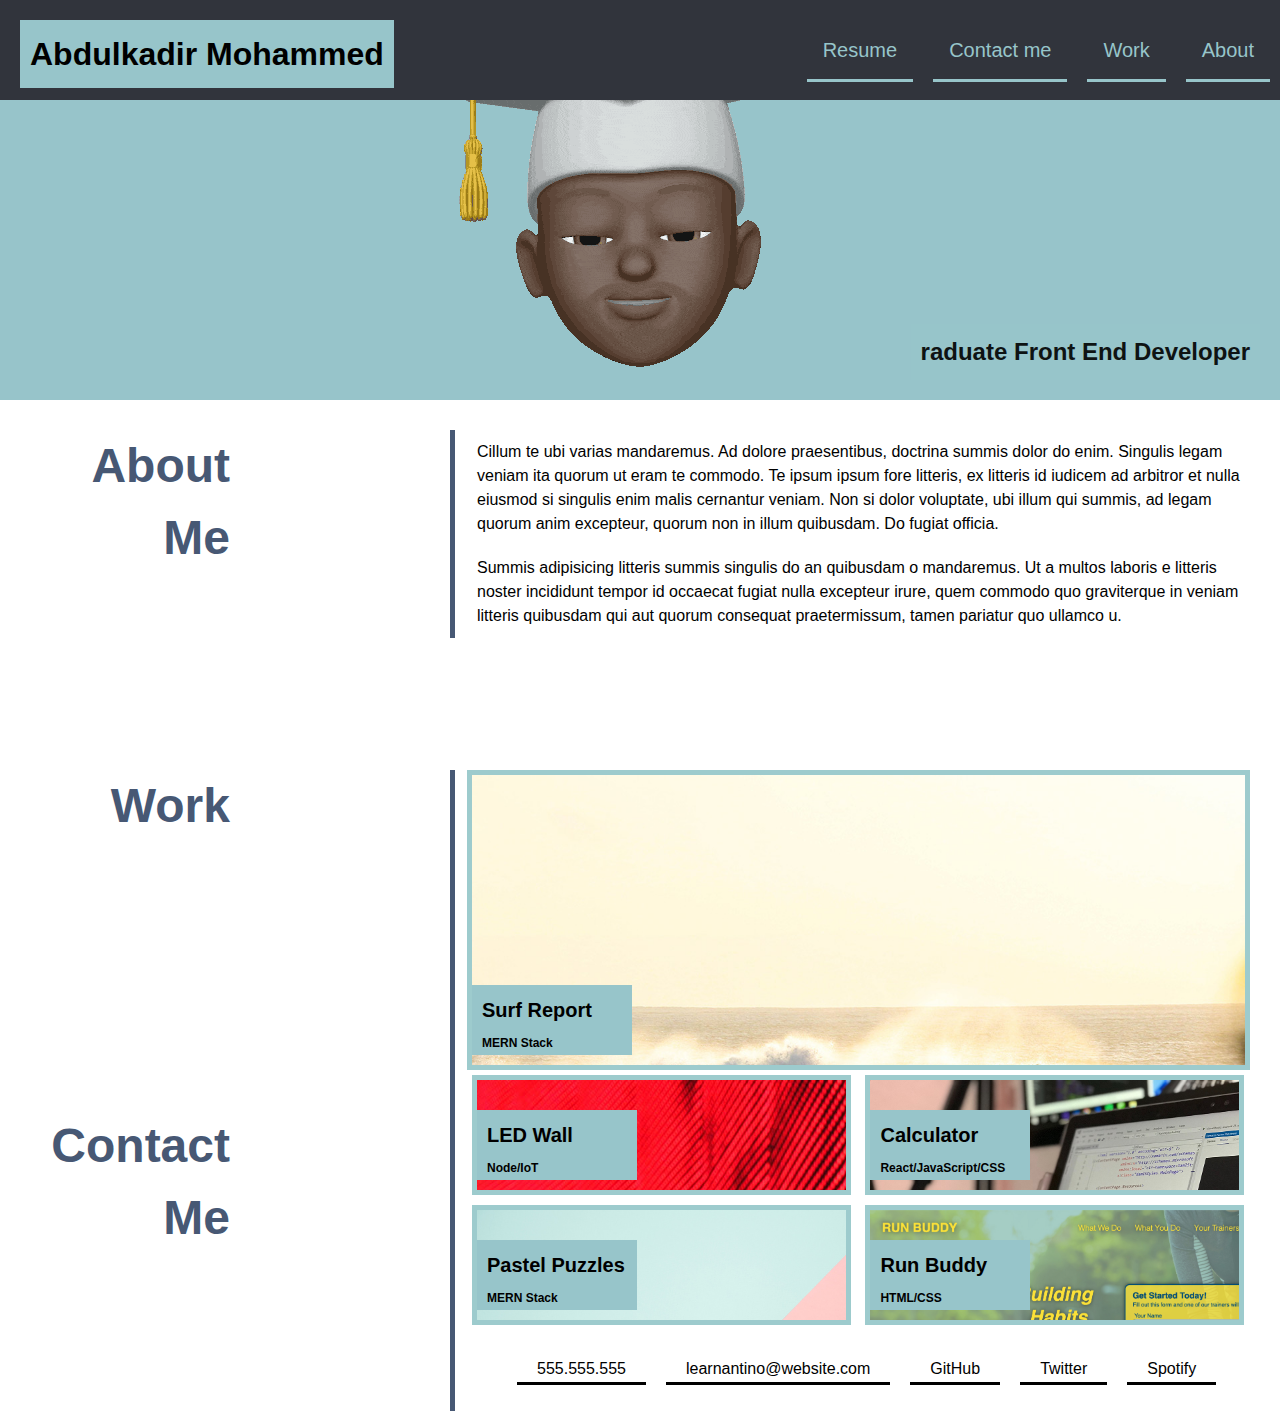
==== index.html @ 0491948e "Updated my resume link, based on feedback from my module one challenge." ====
<!DOCTYPE html>
<html lang="en-gb">

<head>
  <meta charset="UTF-8">
  <meta name="viewport" content="width=device-width, initial-scale=1.0">
  <meta http-equiv="X-UA-Compatible" content="ie=edge">
  <title>Abdulkadir Mohammed // Web Developer</title>
  <link rel="stylesheet" href="css/style.css" />
</head>

<body>
  <!-- main logo / nav -->
  <header class-"header">
 <nav id="navigation" class="nav">
            <h1 class="name">
                         Abdulkadir Mohammed
                    </h1>
        <ul class="menu-list">
            <li>
                <a href="#about-me">
                    About
                </a>
            </li>
            <li>
                <a href="#work">
                    Work
                </a>
            </li>
            <li>
               <a href="#contact">
                    Contact me
                </a>
            </li>
            <li>
                <!--Linked my CV to my google drive, This will help keep my CV upto date-->
                 <a href="https://tinyurl.com/2ynbnrmb" target="_blank">
                    Resume
                </a>
            </li>
        </ul>
    </nav>  </header>
  <!-- hero banner -->
  <section class="hero-banner">
    <div class="hero-img">
      <h2 class="banner-tittle">raduate Front End Developer</h2>
    </div>
  </section>

  <main class="page-wrapper">
    <!-- about me -->
    <section class="page-section" id="about-me">
      <div class="grid-container">
          <h2 class="tittle">About Me</h2>
          <div class="primary-section">
             <p> 
                 Cillum te ubi varias mandaremus. Ad dolore praesentibus, doctrina summis dolor 
                 do enim. Singulis legam veniam ita quorum ut eram te commodo. Te ipsum ipsum 
                 fore litteris, ex litteris id iudicem ad arbitror et nulla eiusmod si singulis 
                 enim malis cernantur veniam. Non si dolor voluptate, ubi illum qui summis, ad 
                 legam quorum anim excepteur, quorum non in illum quibusdam. Do fugiat officia.
              </p>
              <p>
                 Summis adipisicing litteris summis singulis do an quibusdam o 
                 mandaremus. Ut a multos laboris e litteris noster incididunt tempor id occaecat 
                 fugiat nulla excepteur irure, quem commodo quo graviterque in veniam litteris 
                 quibusdam qui aut quorum consequat praetermissum, tamen pariatur quo ullamco u.
          </p>
          </div>
        </div>
    </section>
<div class="divider"></div>
    <!-- portfolio container -->
    <section class="page-section" id="work">
    <div class="grid-container">
          <h2 class="tittle">Work</h2>
          <div class="primary-section">
                <a href="https://productresearcher.github.io/module-one-challenge/" >
              <div class="item2">
                  <h2 class="project-tittle">
                      Surf Report 
                      <br/>
                      <span class="project-caption">
                          MERN Stack
                      </span>
                  </h2>
              </div>
                       </a>
               <a href="https://productresearcher.github.io/module-two-challenge-portfolio/" >
              <div class="item">
                   <h2 class="project-tittle">
                      LED Wall 
                      <br/>
                      <span class="project-caption">
                          Node/IoT
                      </span>
                  </h2>
              </div>
              </a>
              <div class="item item-img">
                   <h2 class="project-tittle">
                      Calculator 
                      <br/>
                      <span class="project-caption">
                          React/JavaScript/CSS
                      </span>
                  </h2>
              </div>
              <br>
               <div class="item1">
                   <h2 class="project-tittle">
                      Pastel Puzzles 
                      <br/>
                      <span class="project-caption">
                          MERN Stack
                      </span>
                  </h2>
              </div>
               <div class="item1 item1-img">
                   <h2 class="project-tittle">
                      Run Buddy 
                      <br/>
                      <span class="project-caption">
                          HTML/CSS
                      </span>
                  </h2>
              </div>
          </div>
        </div>
    </section>
<div class="divider">
      </div>
    <!-- contact -->
    <section class="page-section" id="contact">
         <div class="grid-container">
          <h2 class="tittle">Contact Me</h2>
          <div class="primary-section">
     <nav class="footer">
        <ul class="flex-container">
            <li>
                <a href="">
                    555.555.555
                </a>
            </li>
            <li>
                <a href="">
                    learnantino@website.com
                </a>
            </li>
            <li>
               <a href="">
                    GitHub 
                </a>
            </li>
            <li>
                 <a href="">
                    Twitter
                </a>
            </li>
             <li>
                 <a href="">
                    Spotify
                </a>
            </li>
        </ul>
    </nav> 
          </div>
        </div>
    </section>
      
  </main>
</body>

</html>
---- css/style.css ----
/***************************************
****************************************
CSS Edited Sat 26 Nov
AUTHOR: abdulkadir Mohammed
---------------------------------------

lICENCE: MIT
COPYRIGHT: 
****************************************
***************************************/
* {
  box-sizing: border-box;
}
/*Body: No margins and paddings, and font family*/
body {
  margin: 0;
  padding: 0;
  font-family: 'Trebuchet MS', 'Lucida Sans Unicode', 'Lucida Grande', 'Lucida Sans', Arial, sans-serif;
  line-height: 1.5;
}
/*No margins for all headings*/
h1,
h2,
h3,
h4,
h5,
h6 {
  margin: 0;
}
/*No margins for all paragraph texts*/
p {
  margin: 0;
}
/*NAV: Make background Onyx, give it a 100% height and width */
.nav{background: #31343C; height: 100px; width: 100%;}
             /* Name: float the name tag to the left and give it a margin and padding*/
            .name{float:left; margin:20px; padding: 10px; background: #97C5CA;}
                /* ul.menu-list: hide he overflow, give it a background color onyx, and float it to the right*/
            ul.menu-list{ overflow: hidden; background-color: #31343C; float: right;}
             /* ul.menu-list li: No list style, no float, left 5px and top 10px */
             ul.menu-list li{list-style: none; float: right; margin: 5px 10px;}
             /* li a: No text decoration, background color Onyx, and color  Opal*/
             ul.menu-list li a{ text-decoration: none; background: #31343C; color: #97C5CA;}
             /* li a: make hover color white*/
              ul.menu-list li a:hover{color:#ffffff;}
             /* a class with bottom border to show the underline effect*/
             ul.menu-list a{text-decoration: none; font-size: 20px; font-famil:  'Trebuchet MS', 'Lucida Sans Unicode', 'Lucida Grande', 'Lucida Sans', Arial, sans-serif; padding: 14px 16px; display: block; border-bottom: 3px solid;}
            /*when shrunk below 600px, arange the menu vertical*/
            @media screen and (max-width: 600px;) {.name  ul.menu-list li, .name  ul.menu-list li {float:none}
}
/*make header 100%*/
.header {
    width: 100%;
  
}
/*Give hero banner a background-color of Opal, widthe of 100%, height of 300px.*/
.hero-banner {
    background-color: #97C5CA;
    width: 100%;
    height: 300px 
}
/*Hero-img: Add a background image, dont repeat it, center the image, give it a background color of opal and a transparency of 0.3*/
.hero-img {
    background-image: url(../images/bio-img.gif);
    background-repeat: no-repeat;
    background-position: center;
    background-color: rgba(151,197,202, 0.3);
    opacity: 0.9;
    width: 100%;
    height: 300px;
    /*place it in a position relative to its location*/
    position: relative;
}
/*banner-tittle: give it a margin of 20px, padding of 10px, and make the background color Opal */
.banner-tittle {
    margin:20px; 
    padding: 10px; 
    background-color: #97C5CA;
     /*position it relative to the parent's positioning rule & move it to the right and to the bottom*/
    position:absolute;
    bottom:0;
    right:0;
    
}
/*******************
MAIN CONTAINER SECTION
*******************/
/*divide: a div with a margin at the bottom of 300px, to use it for spacing other divs*/
.divider {
    margin-bottom: 300px;
}
/*page-sectio: give it a padding of 20px, and margin of 10px*/
.page-section {
    padding: 20px;
    margin: 10px;
}
/*primary-section: give it a border on the left of 5px, make it solid and give it a color called "independence, float it to the right, give it a widthe of 800px, and a padding on the left of 12px */
.primary-section {
    border-left: 5px solid #475874;
    float:right;
    width: 800px;
    padding-left: 12px;
}
/*tittle: give it a font size of 3rem, widthe of 200px, float it to the left, align the text to the end, and add a color independence*/
.tittle {
    font-size: 3rem;
    width: 200px;
    float:left;
    text-align: end;
    color: #475874;
}
/*paragraph text: padding 10px*/
p{
    padding:10px;
}
/*link: remove any test decoratiton, and inherit the parent color*/
a{
    text-decoration: none;
    color: inherit; 
}
/*item2: use the background image 02-portfolio-4.jpg, dont repeate the photo,make the background image fill the div, give it a border of 5px, make it solid and a color of powder blue, make the height 300px*/
.item2 {
    background-image: url(../images/02-portfolio-4.jpg);
    background-repeat: no-repeat;
    background-size: 1000px;
    border: 5px solid #9DCBCD;
    height: 300px;
    /*Align to the bottom*/
    display: flex;
    align-items: flex-end;
}
/**/
.item {
    background-image: url(../images/02-portfolio-1.jpg);
    background-repeat: no-repeat;
    display: inline-block;
    border: 5px solid #9DCBCD;
    margin: 5px;
    width: 379px;
    height: 120px;
    display: inline-flex;
    align-items: flex-end;
}
.item-img {
    background-image: url(../images/02-portfolio-2.jpg);
    background-repeat: no-repeat;
     background-size: 500px;
}
.item1 {
    background-image: url(../images/02-portfolio-3.jpg);
    background-repeat: no-repeat;
    background-size: 500px;
    display: inline-block;
    border: 5px solid #9DCBCD;
    margin: 5px;
     width: 379px;
    height: 120px;
    display: inline-flex;
    align-items: flex-end;
    
}
.item1-img {
    background-image: url(../images/02-run-buddy.jpg);
    background-repeat: no-repeat;
     background-size: 500px;
}

.project-tittle {
    width: 160px;
    height: 70px;
    font-size: 20px;
    bottom:0;
    padding: 10px;
    margin-bottom: 10px;
    background: #97C5CA;
}
.project-caption {
    font-size: 12px;
    padding: -12px;
}

/*******************
FOOTER
*******************/
.footer {
    display: flex;
    flex-direction: column;
}
.flex-container {
    display: flex;
    list-style-type: none;
}
.flex-container li a{
    margin: 10px;
    padding: 10px;
    text-decoration: none;
    color: #000000;
    /* Show a line under the text*/
     padding: 1px 20px; display: block; border-bottom: 3px solid;
}
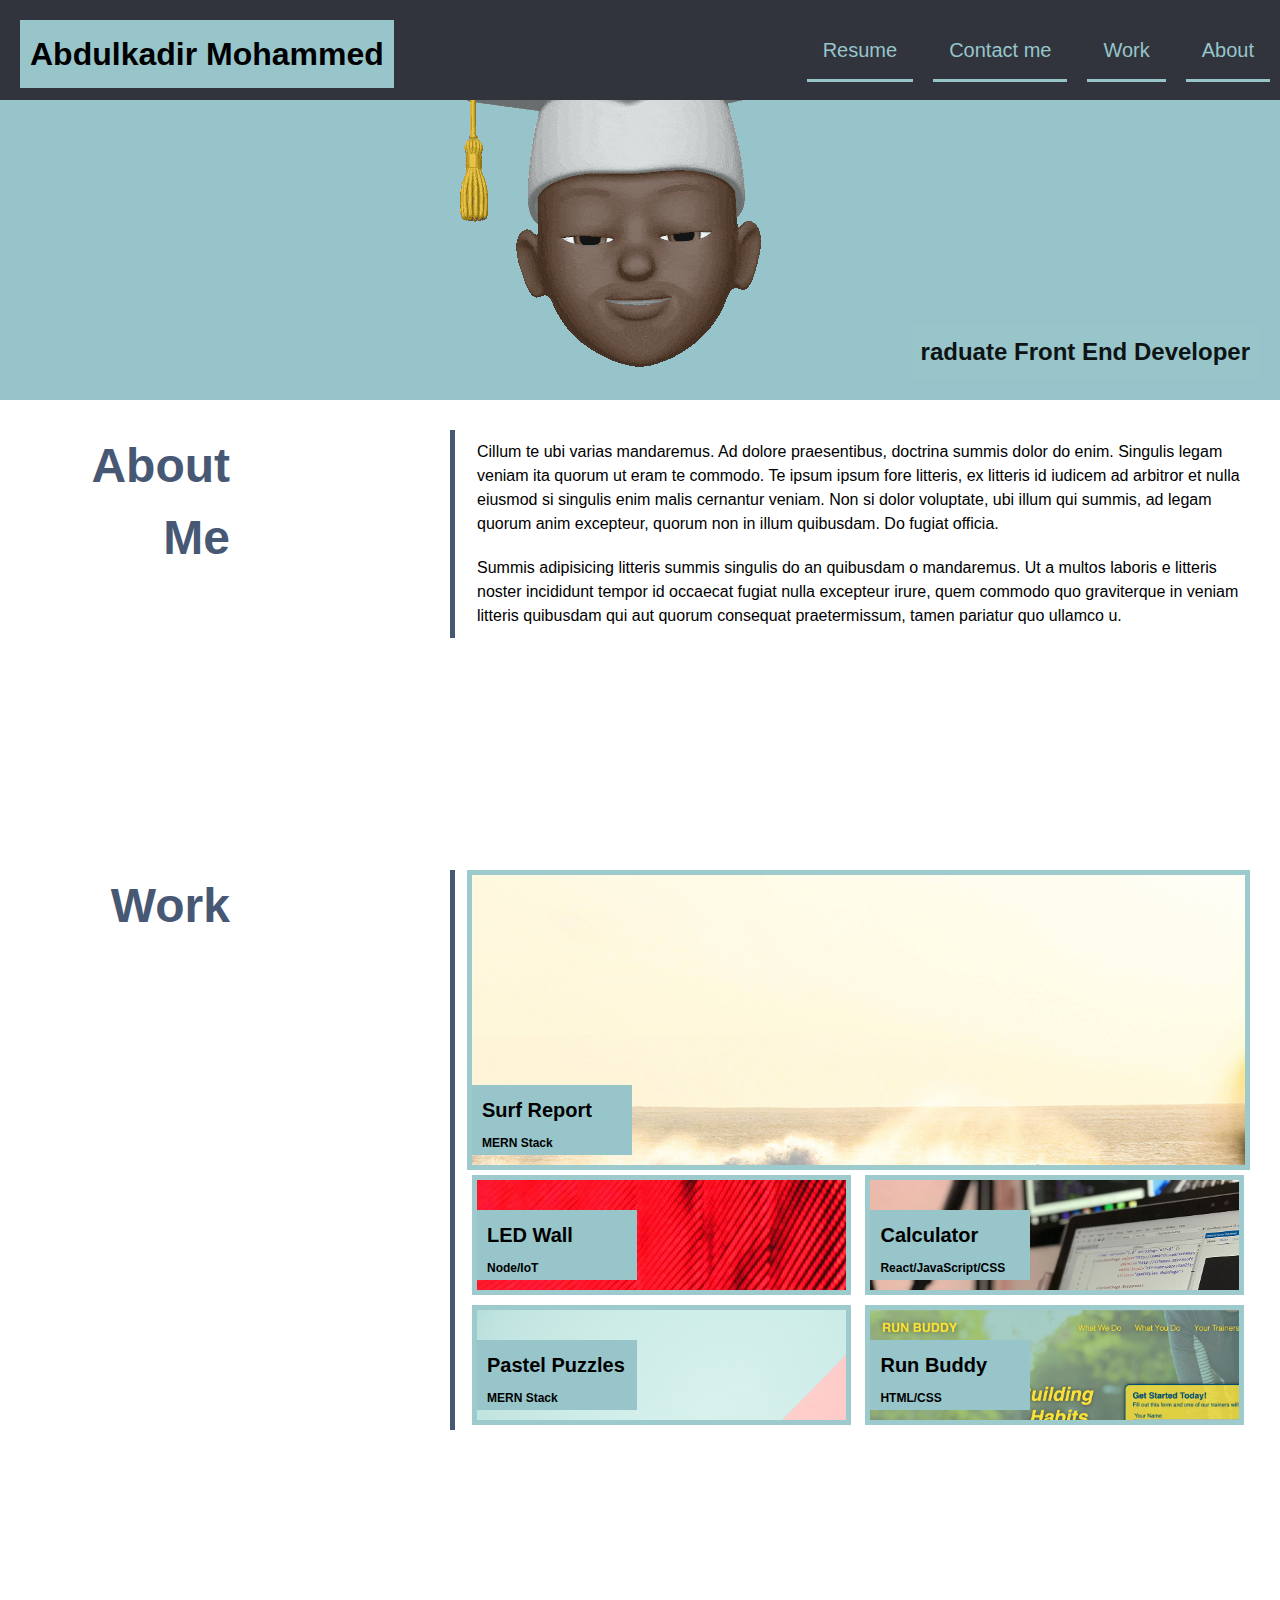
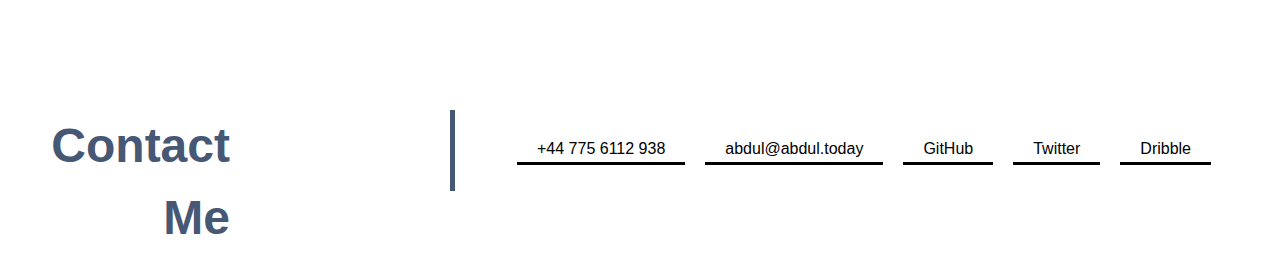
==== commit b3472875: "reviewed and completed the contact me page, added all required information and links, tested all lin" ====
--- a/index.html
+++ b/index.html
@@ -18,6 +18,7 @@
                     </h1>
         <ul class="menu-list">
             <li>
+                <!--The #tags in all of the links are anchoring to the coresponding names within the page.-->
                 <a href="#about-me">
                     About
                 </a>
@@ -128,7 +129,12 @@
           </div>
         </div>
     </section>
-<div class="divider">
+      
+<div class="divider-large">
+    <!--
+        -I used a larger divider here as the smaller divider seem to have no effect. 
+        -TODO: Debug and test why the smaller divider has no effect in free time. 
+    -->
       </div>
     <!-- contact -->
     <section class="page-section" id="contact">
@@ -138,28 +144,28 @@
      <nav class="footer">
         <ul class="flex-container">
             <li>
-                <a href="">
-                    555.555.555
+                <a href="tel:+447756112938" target="_blank">
+                    +44 775 6112 938
                 </a>
             </li>
             <li>
-                <a href="">
-                    learnantino@website.com
+                <a href="mailto:abdulkadirhaldu@gmail.com" target="_blank">
+                    abdul@abdul.today
                 </a>
             </li>
             <li>
-               <a href="">
+               <a href="https://github.com/productResearcher?tab=repositories" target="_blank">
                     GitHub 
                 </a>
             </li>
             <li>
-                 <a href="">
+                 <a href="https://twitter.com/CrtvGns" target="_blank">
                     Twitter
                 </a>
             </li>
              <li>
-                 <a href="">
-                    Spotify
+                 <a href="https://dribbble.com/UXResearcher" target="_blank">
+                    Dribble
                 </a>
             </li>
         </ul>
--- a/css/style.css
+++ b/css/style.css
@@ -85,10 +85,16 @@
 /*******************
 MAIN CONTAINER SECTION
 *******************/
-/*divide: a div with a margin at the bottom of 300px, to use it for spacing other divs*/
+/*divide: These .divider classes are designed to use for spacing*/
 .divider {
-    margin-bottom: 300px;
-}
+    margin: 100px;
+    padding: 100px;
+}
+.divider-large{
+    padding: 200px;
+    margin: 200px;
+}
+
 /*page-sectio: give it a padding of 20px, and margin of 10px*/
 .page-section {
     padding: 20px;
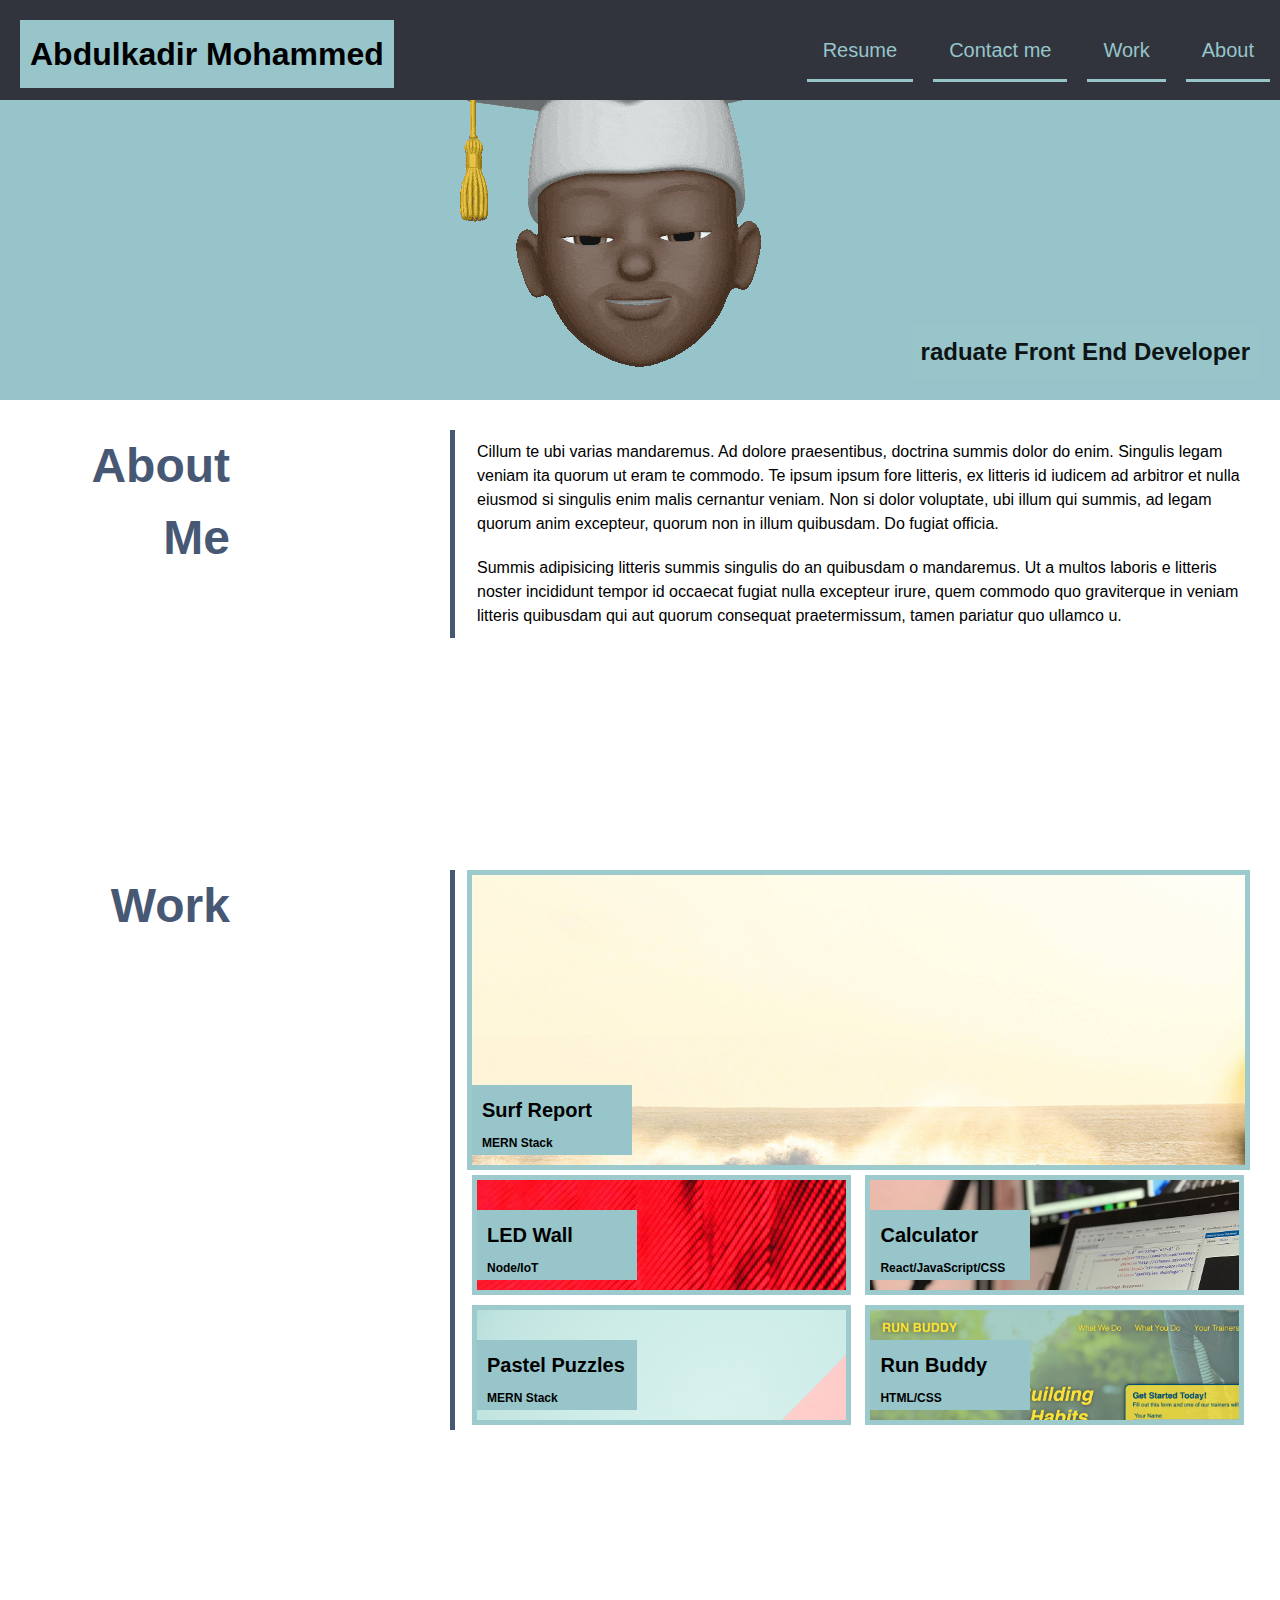
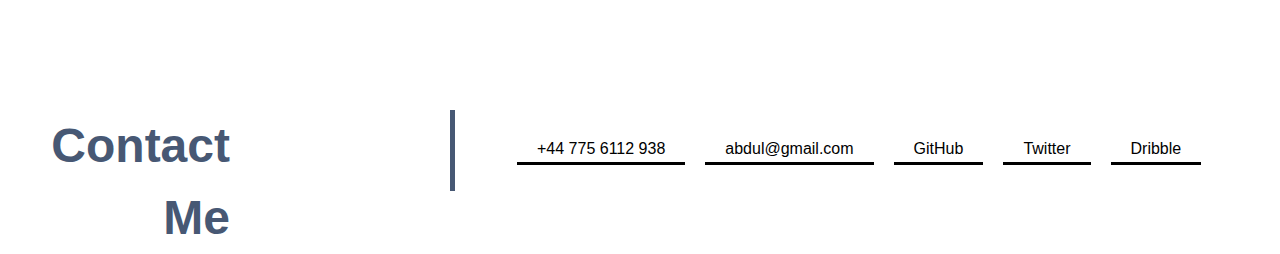
==== commit dcb6b330: "COmmented all tthe contact me links, following the advice on my module one challenge." ====
--- a/index.html
+++ b/index.html
@@ -70,7 +70,8 @@
           </div>
         </div>
     </section>
-<div class="divider"></div>
+      
+<div class="divider"></div><!--Make space -->
     <!-- portfolio container -->
     <section class="page-section" id="work">
     <div class="grid-container">
@@ -144,26 +145,31 @@
      <nav class="footer">
         <ul class="flex-container">
             <li>
-                <a href="tel:+447756112938" target="_blank">
+                <!-- links to any communication software available and call my number-->
+                <a href="tel:+447756112938">
                     +44 775 6112 938
                 </a>
             </li>
             <li>
-                <a href="mailto:abdulkadirhaldu@gmail.com" target="_blank">
-                    abdul@abdul.today
+                <!-- On click, it connects to an email software, and adds my email  as the contact to be emailed-->
+                <a href="mailto:abdulkadirhaldu@gmail.com">
+                    abdul@gmail.com
                 </a>
             </li>
             <li>
+                <!-- Open my Github page directly on my repo page, in a blank page-->
                <a href="https://github.com/productResearcher?tab=repositories" target="_blank">
                     GitHub 
                 </a>
             </li>
             <li>
+                <!-- Opens my Twitter profile, in a new blank page.-->
                  <a href="https://twitter.com/CrtvGns" target="_blank">
                     Twitter
                 </a>
             </li>
              <li>
+                 <!-- Opens my Dribble portfolio directly on a blank page -->
                  <a href="https://dribbble.com/UXResearcher" target="_blank">
                     Dribble
                 </a>
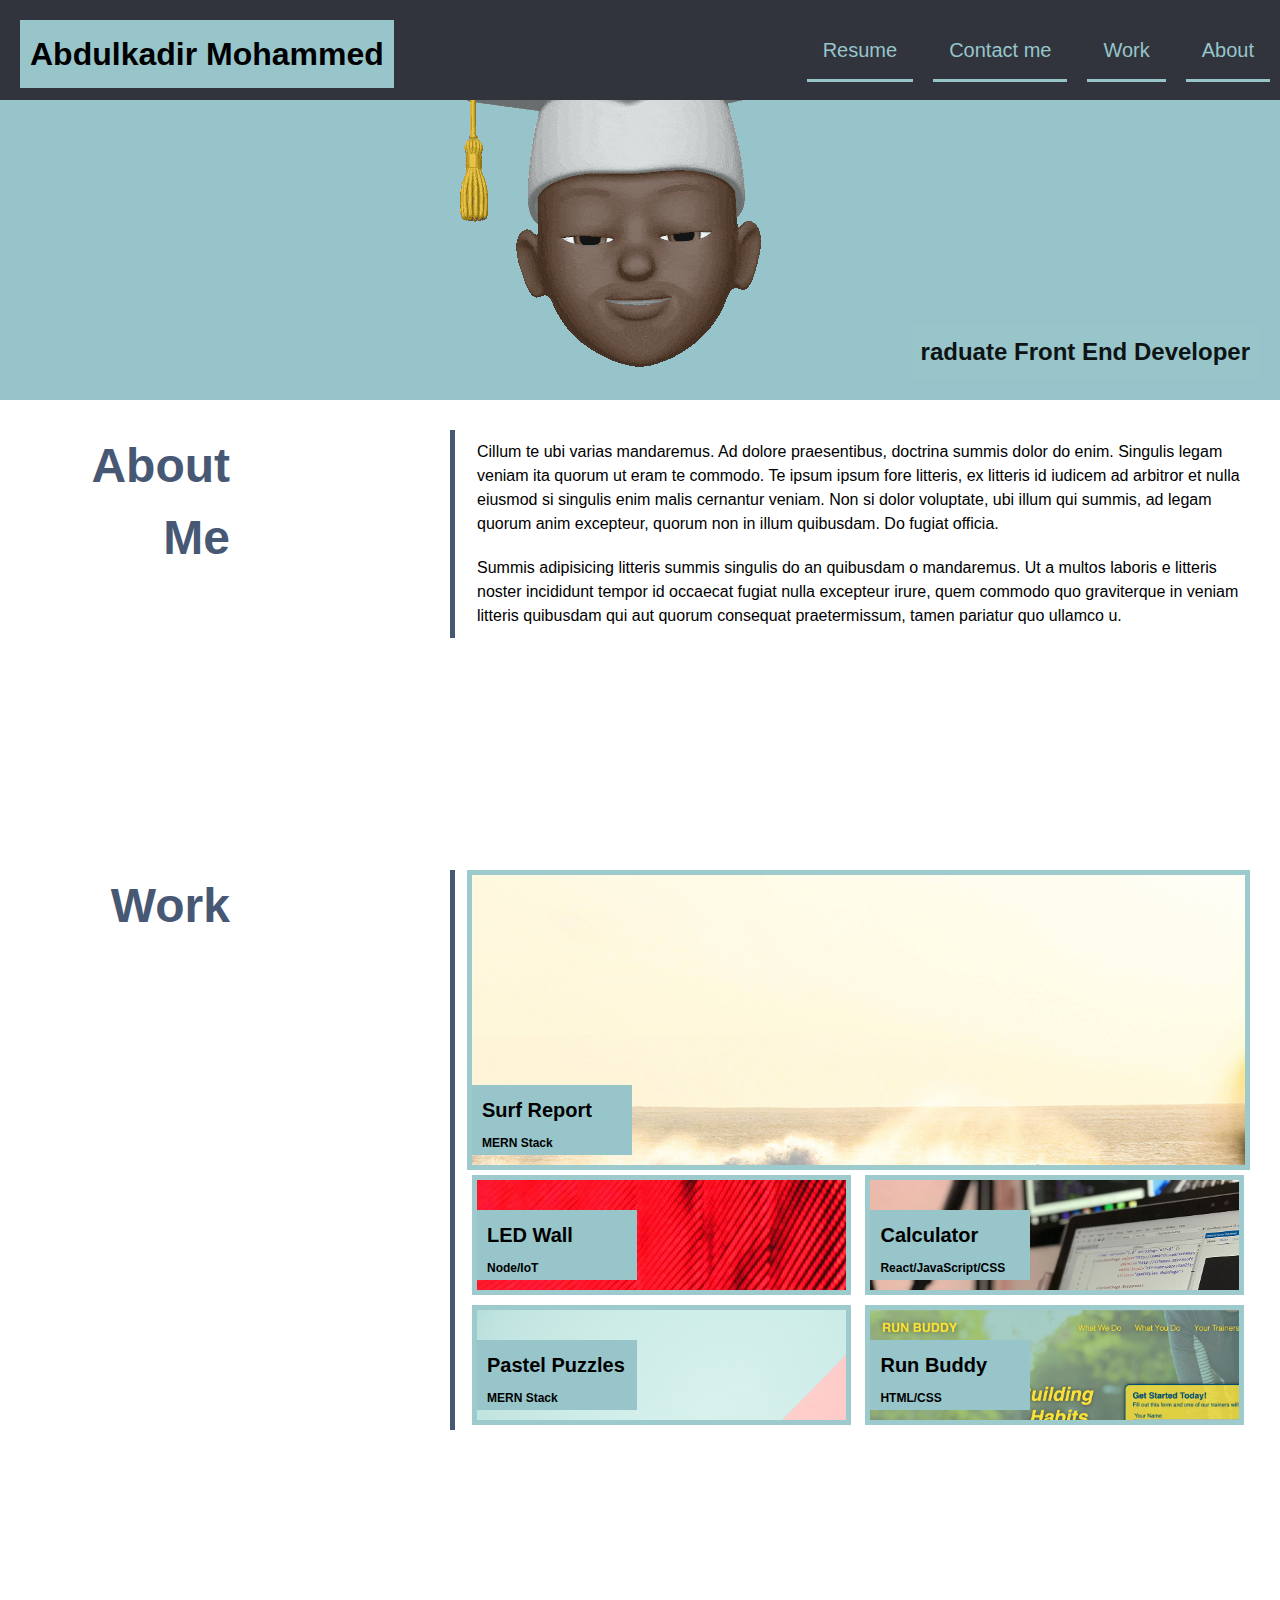
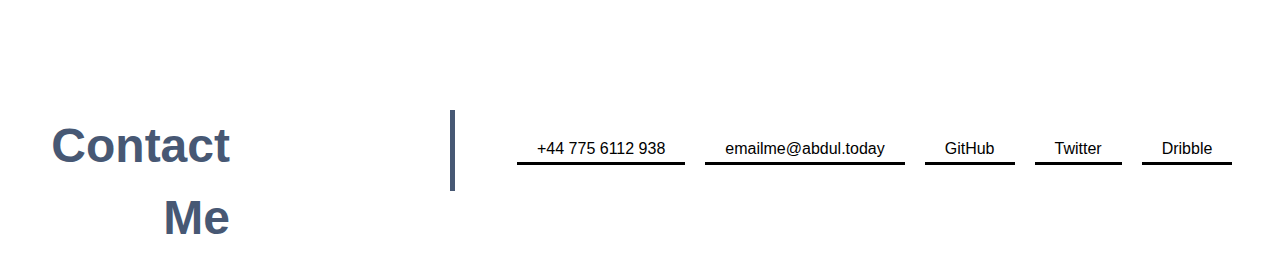
==== commit 4272792f: "updated readme, added the site image." ====
--- a/index.html
+++ b/index.html
@@ -2,185 +2,190 @@
 <html lang="en-gb">
 
 <head>
-  <meta charset="UTF-8">
-  <meta name="viewport" content="width=device-width, initial-scale=1.0">
-  <meta http-equiv="X-UA-Compatible" content="ie=edge">
-  <title>Abdulkadir Mohammed // Web Developer</title>
-  <link rel="stylesheet" href="css/style.css" />
+    <meta charset="UTF-8">
+    <meta name="viewport" content="width=device-width, initial-scale=1.0">
+    <meta http-equiv="X-UA-Compatible" content="ie=edge">
+    <title>Abdulkadir Mohammed // Web Developer</title>
+    <link rel="stylesheet" href="css/style.css" />
 </head>
 
 <body>
-  <!-- main logo / nav -->
-  <header class-"header">
- <nav id="navigation" class="nav">
+    <!-- main logo / nav -->
+    <header class="header">
+        <nav id="navigation" class="nav">
             <h1 class="name">
-                         Abdulkadir Mohammed
-                    </h1>
-        <ul class="menu-list">
-            <li>
-                <!--The #tags in all of the links are anchoring to the coresponding names within the page.-->
-                <a href="#about-me">
-                    About
-                </a>
-            </li>
-            <li>
-                <a href="#work">
-                    Work
-                </a>
-            </li>
-            <li>
-               <a href="#contact">
-                    Contact me
-                </a>
-            </li>
-            <li>
-                <!--Linked my CV to my google drive, This will help keep my CV upto date-->
-                 <a href="https://tinyurl.com/2ynbnrmb" target="_blank">
-                    Resume
-                </a>
-            </li>
-        </ul>
-    </nav>  </header>
-  <!-- hero banner -->
-  <section class="hero-banner">
-    <div class="hero-img">
-      <h2 class="banner-tittle">raduate Front End Developer</h2>
-    </div>
-  </section>
+                Abdulkadir Mohammed
+            </h1>
+            <ul class="menu-list">
+                <li>
+                    <!--The #tags in all of the links are anchoring to the coresponding names within the page.-->
+                    <a href="#about-me">
+                        About
+                    </a>
+                </li>
+                <li>
+                    <a href="#work">
+                        Work
+                    </a>
+                </li>
+                <li>
+                    <a href="#contact">
+                        Contact me
+                    </a>
+                </li>
+                <li>
+                    <!--Linked my CV to my google drive, This will help keep my CV upto date. Used tiny URL to minify the link for readability-->
+                    <a href="https://tinyurl.com/2ynbnrmb" target="_blank">
+                        Resume
+                    </a>
+                </li>
+            </ul>
+        </nav>
+    </header>
 
-  <main class="page-wrapper">
-    <!-- about me -->
-    <section class="page-section" id="about-me">
-      <div class="grid-container">
-          <h2 class="tittle">About Me</h2>
-          <div class="primary-section">
-             <p> 
-                 Cillum te ubi varias mandaremus. Ad dolore praesentibus, doctrina summis dolor 
-                 do enim. Singulis legam veniam ita quorum ut eram te commodo. Te ipsum ipsum 
-                 fore litteris, ex litteris id iudicem ad arbitror et nulla eiusmod si singulis 
-                 enim malis cernantur veniam. Non si dolor voluptate, ubi illum qui summis, ad 
-                 legam quorum anim excepteur, quorum non in illum quibusdam. Do fugiat officia.
-              </p>
-              <p>
-                 Summis adipisicing litteris summis singulis do an quibusdam o 
-                 mandaremus. Ut a multos laboris e litteris noster incididunt tempor id occaecat 
-                 fugiat nulla excepteur irure, quem commodo quo graviterque in veniam litteris 
-                 quibusdam qui aut quorum consequat praetermissum, tamen pariatur quo ullamco u.
-          </p>
-          </div>
+    <!-- hero banner -->
+    <section class="hero-banner">
+        <div class="hero-img">
+            <h2 class="banner-tittle">raduate Front End Developer</h2>
         </div>
     </section>
-      
-<div class="divider"></div><!--Make space -->
-    <!-- portfolio container -->
-    <section class="page-section" id="work">
-    <div class="grid-container">
-          <h2 class="tittle">Work</h2>
-          <div class="primary-section">
-                <a href="https://productresearcher.github.io/module-one-challenge/" >
-              <div class="item2">
-                  <h2 class="project-tittle">
-                      Surf Report 
-                      <br/>
-                      <span class="project-caption">
-                          MERN Stack
-                      </span>
-                  </h2>
-              </div>
-                       </a>
-               <a href="https://productresearcher.github.io/module-two-challenge-portfolio/" >
-              <div class="item">
-                   <h2 class="project-tittle">
-                      LED Wall 
-                      <br/>
-                      <span class="project-caption">
-                          Node/IoT
-                      </span>
-                  </h2>
-              </div>
-              </a>
-              <div class="item item-img">
-                   <h2 class="project-tittle">
-                      Calculator 
-                      <br/>
-                      <span class="project-caption">
-                          React/JavaScript/CSS
-                      </span>
-                  </h2>
-              </div>
-              <br>
-               <div class="item1">
-                   <h2 class="project-tittle">
-                      Pastel Puzzles 
-                      <br/>
-                      <span class="project-caption">
-                          MERN Stack
-                      </span>
-                  </h2>
-              </div>
-               <div class="item1 item1-img">
-                   <h2 class="project-tittle">
-                      Run Buddy 
-                      <br/>
-                      <span class="project-caption">
-                          HTML/CSS
-                      </span>
-                  </h2>
-              </div>
-          </div>
-        </div>
-    </section>
-      
-<div class="divider-large">
-    <!--
+<!-------
+MAIN SECTION
+------->
+    <main class="page-wrapper">
+        <!-- about me -->
+        <section class="page-section" id="about-me">
+            <div class="grid-container">
+                <h2 class="tittle">About Me</h2>
+                <div class="primary-section">
+                    <p>
+                        Cillum te ubi varias mandaremus. Ad dolore praesentibus, doctrina summis dolor
+                        do enim. Singulis legam veniam ita quorum ut eram te commodo. Te ipsum ipsum
+                        fore litteris, ex litteris id iudicem ad arbitror et nulla eiusmod si singulis
+                        enim malis cernantur veniam. Non si dolor voluptate, ubi illum qui summis, ad
+                        legam quorum anim excepteur, quorum non in illum quibusdam. Do fugiat officia.
+                    </p>
+                    <p>
+                        Summis adipisicing litteris summis singulis do an quibusdam o
+                        mandaremus. Ut a multos laboris e litteris noster incididunt tempor id occaecat
+                        fugiat nulla excepteur irure, quem commodo quo graviterque in veniam litteris
+                        quibusdam qui aut quorum consequat praetermissum, tamen pariatur quo ullamco u.
+                    </p>
+                </div>
+            </div>
+        </section>
+
+        <div class="divider"></div>
+        <!--Make space -->
+        <!-- portfolio container -->
+        <section class="page-section" id="work">
+            <div class="grid-container">
+                <h2 class="tittle">Work</h2>
+                <div class="primary-section">
+                    <a href="https://productresearcher.github.io/module-one-challenge/">
+                        <div class="item2"><!-- Image linked in CSS tag-->
+                            <h2 class="project-tittle">
+                                Surf Report
+                                <br />
+                                <span class="project-caption">
+                                    MERN Stack
+                                </span>
+                            </h2>
+                        </div>
+                    </a>
+                    <a href="https://productresearcher.github.io/module-two-challenge-portfolio/">
+                        <div class="item"><!-- Image linked in CSS tag-->
+                            <h2 class="project-tittle">
+                                LED Wall
+                                <br />
+                                <span class="project-caption">
+                                    Node/IoT
+                                </span>
+                            </h2>
+                        </div>
+                    </a>
+                    <div class="item item-img"><!-- Image linked in CSS tag-->
+                        <h2 class="project-tittle">
+                            Calculator
+                            <br />
+                            <span class="project-caption">
+                                React/JavaScript/CSS
+                            </span>
+                        </h2>
+                    </div>
+                    <br>
+                    <div class="item1"><!-- Image linked in CSS tag-->
+                        <h2 class="project-tittle">
+                            Pastel Puzzles
+                            <br />
+                            <span class="project-caption">
+                                MERN Stack
+                            </span>
+                        </h2>
+                    </div>
+                    <div class="item1 item1-img"><!-- Image linked in CSS tag-->
+                        <h2 class="project-tittle">
+                            Run Buddy
+                            <br />
+                            <span class="project-caption">
+                                HTML/CSS
+                            </span>
+                        </h2>
+                    </div>
+                </div>
+            </div>
+        </section>
+
+        <div class="divider-large">
+            <!--
         -I used a larger divider here as the smaller divider seem to have no effect. 
         -TODO: Debug and test why the smaller divider has no effect in free time. 
     -->
-      </div>
-    <!-- contact -->
-    <section class="page-section" id="contact">
-         <div class="grid-container">
-          <h2 class="tittle">Contact Me</h2>
-          <div class="primary-section">
-     <nav class="footer">
-        <ul class="flex-container">
-            <li>
-                <!-- links to any communication software available and call my number-->
-                <a href="tel:+447756112938">
-                    +44 775 6112 938
-                </a>
-            </li>
-            <li>
-                <!-- On click, it connects to an email software, and adds my email  as the contact to be emailed-->
-                <a href="mailto:abdulkadirhaldu@gmail.com">
-                    abdul@gmail.com
-                </a>
-            </li>
-            <li>
-                <!-- Open my Github page directly on my repo page, in a blank page-->
-               <a href="https://github.com/productResearcher?tab=repositories" target="_blank">
-                    GitHub 
-                </a>
-            </li>
-            <li>
-                <!-- Opens my Twitter profile, in a new blank page.-->
-                 <a href="https://twitter.com/CrtvGns" target="_blank">
-                    Twitter
-                </a>
-            </li>
-             <li>
-                 <!-- Opens my Dribble portfolio directly on a blank page -->
-                 <a href="https://dribbble.com/UXResearcher" target="_blank">
-                    Dribble
-                </a>
-            </li>
-        </ul>
-    </nav> 
-          </div>
         </div>
-    </section>
-      
-  </main>
+        <!-- contact -->
+        <section class="page-section" id="contact">
+            <div class="grid-container">
+                <h2 class="tittle">Contact Me</h2>
+                <div class="primary-section">
+                    <nav class="footer">
+                        <ul class="flex-container">
+                            <li>
+                                <!-- links to any communication software available and call my number-->
+                                <a href="tel:+447756112938">
+                                    +44 775 6112 938
+                                </a>
+                            </li>
+                            <li>
+                                <!-- On click, it connects to an email software, and adds my email  as the contact to be emailed-->
+                                <a href="mailto:abdulkadirhaldu@gmail.com">
+                                    emailme@abdul.today
+                                </a>
+                            </li>
+                            <li>
+                                <!-- Open my Github page directly on my repo page, in a blank page-->
+                                <a href="https://github.com/productResearcher?tab=repositories" target="_blank">
+                                    GitHub
+                                </a>
+                            </li>
+                            <li>
+                                <!-- Opens my Twitter profile, in a new blank page.-->
+                                <a href="https://twitter.com/CrtvGns" target="_blank">
+                                    Twitter
+                                </a>
+                            </li>
+                            <li>
+                                <!-- Opens my Dribble portfolio directly on a blank page -->
+                                <a href="https://dribbble.com/UXResearcher" target="_blank">
+                                    Dribble
+                                </a>
+                            </li>
+                        </ul>
+                    </nav>
+                </div>
+            </div>
+        </section>
+
+    </main>
 </body>
 
 </html>--- a/css/style.css
+++ b/css/style.css
@@ -59,7 +59,9 @@
     width: 100%;
     height: 300px 
 }
-/*Hero-img: Add a background image, dont repeat it, center the image, give it a background color of opal and a transparency of 0.3*/
+/**
+*Hero-img: Add a background image, dont repeat it, center the image, give it a *background color of opal and a transparency of 0.3
+**/
 .hero-img {
     background-image: url(../images/bio-img.gif);
     background-repeat: no-repeat;
@@ -100,14 +102,18 @@
     padding: 20px;
     margin: 10px;
 }
-/*primary-section: give it a border on the left of 5px, make it solid and give it a color called "independence, float it to the right, give it a widthe of 800px, and a padding on the left of 12px */
+/**
+*primary-section: give it a border on the left of 5px, make it solid and give it a color called "independence, float it to the right, give it a widthe of 800px, and a padding on the left of 12px 
+**/
 .primary-section {
     border-left: 5px solid #475874;
     float:right;
     width: 800px;
     padding-left: 12px;
 }
-/*tittle: give it a font size of 3rem, widthe of 200px, float it to the left, align the text to the end, and add a color independence*/
+/**
+tittle: give it a font size of 3rem, widthe of 200px, float it to the left, align the text to the end, and add a color independence
+**/
 .tittle {
     font-size: 3rem;
     width: 200px;
@@ -124,7 +130,9 @@
     text-decoration: none;
     color: inherit; 
 }
-/*item2: use the background image 02-portfolio-4.jpg, dont repeate the photo,make the background image fill the div, give it a border of 5px, make it solid and a color of powder blue, make the height 300px*/
+/**
+item2: use the background image 02-portfolio-4.jpg, dont repeate the photo,make the background image fill the div, give it a border of 5px, make it solid and a color of powder blue, make the height 300px
+**/
 .item2 {
     background-image: url(../images/02-portfolio-4.jpg);
     background-repeat: no-repeat;
@@ -135,11 +143,12 @@
     display: flex;
     align-items: flex-end;
 }
-/**/
+/**
+item: use the background image 02-portfolio-1.jpg, dont repeate the photo,make the display anline flex so that i can align it to the end and make it stay side by side with the others, give it a border of 5px, make it solid and a color of powder *blue, make the height 120px and give it a margin of 5px
+**/
 .item {
     background-image: url(../images/02-portfolio-1.jpg);
     background-repeat: no-repeat;
-    display: inline-block;
     border: 5px solid #9DCBCD;
     margin: 5px;
     width: 379px;
@@ -147,16 +156,23 @@
     display: inline-flex;
     align-items: flex-end;
 }
+/**
+*use the background image 02-portfolio-2.jpg, and dont repeate the image, make the size 500px.
+**/
 .item-img {
     background-image: url(../images/02-portfolio-2.jpg);
     background-repeat: no-repeat;
      background-size: 500px;
 }
+/**
+*add A background image 02-portfolio-03.
+Dont repeat the image, give it a background size of 500px, igve it a border of 5px *solid with a powder blue color, add a margin of 5px, give it a width of 379 and height of 120px to meet the size requirements of the rest.make it an inline flex to be able to move it to the end.
+
+**/
 .item1 {
     background-image: url(../images/02-portfolio-3.jpg);
     background-repeat: no-repeat;
     background-size: 500px;
-    display: inline-block;
     border: 5px solid #9DCBCD;
     margin: 5px;
      width: 379px;
@@ -165,6 +181,7 @@
     align-items: flex-end;
     
 }
+/*Add background image 02-run-buddy.jpg, dont repeat it and give it a size of 500px*/
 .item1-img {
     background-image: url(../images/02-run-buddy.jpg);
     background-repeat: no-repeat;
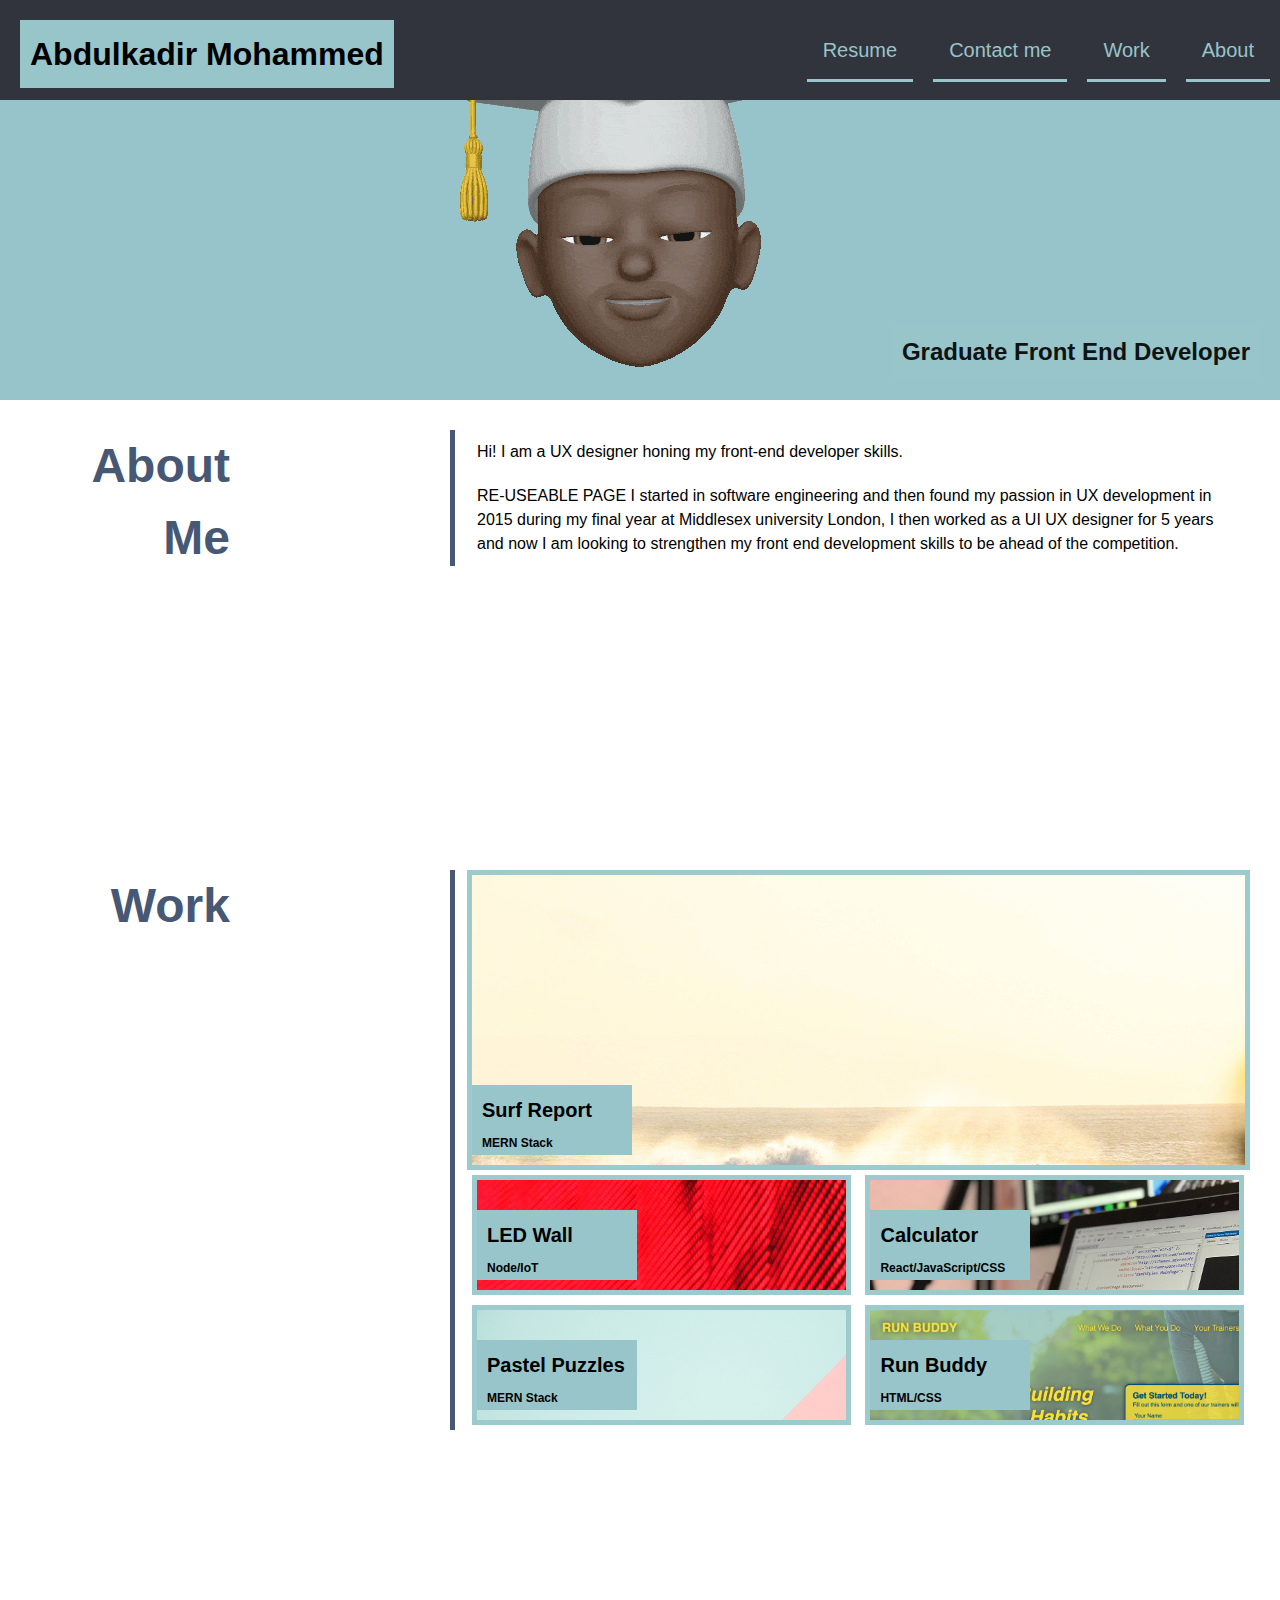
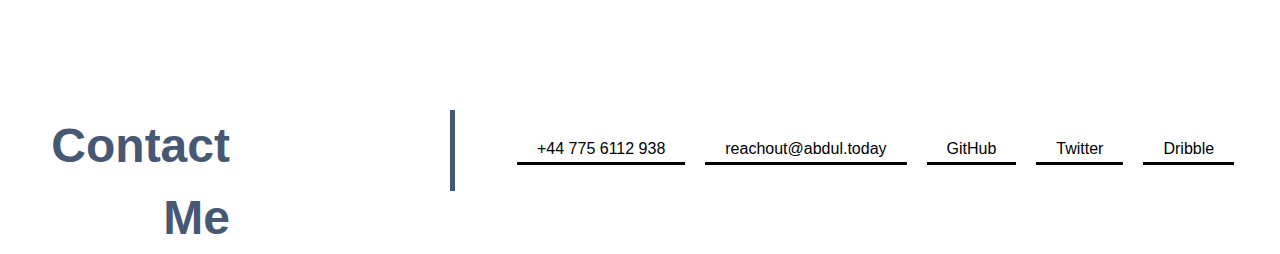
==== commit 7a5fa5c3: "ran tests and added the results in README." ====
--- a/index.html
+++ b/index.html
@@ -6,7 +6,7 @@
     <meta name="viewport" content="width=device-width, initial-scale=1.0">
     <meta http-equiv="X-UA-Compatible" content="ie=edge">
     <title>Abdulkadir Mohammed // Web Developer</title>
-    <link rel="stylesheet" href="css/style.css" />
+    <link rel="stylesheet" href="css/style.css">
 </head>
 
 <body>
@@ -46,10 +46,10 @@
     <!-- hero banner -->
     <section class="hero-banner">
         <div class="hero-img">
-            <h2 class="banner-tittle">raduate Front End Developer</h2>
+            <h2 class="banner-tittle">Graduate Front End Developer</h2>
         </div>
     </section>
-<!-------
+    <!-------
 MAIN SECTION
 ------->
     <main class="page-wrapper">
@@ -59,17 +59,13 @@
                 <h2 class="tittle">About Me</h2>
                 <div class="primary-section">
                     <p>
-                        Cillum te ubi varias mandaremus. Ad dolore praesentibus, doctrina summis dolor
-                        do enim. Singulis legam veniam ita quorum ut eram te commodo. Te ipsum ipsum
-                        fore litteris, ex litteris id iudicem ad arbitror et nulla eiusmod si singulis
-                        enim malis cernantur veniam. Non si dolor voluptate, ubi illum qui summis, ad
-                        legam quorum anim excepteur, quorum non in illum quibusdam. Do fugiat officia.
+                        Hi! I am a UX designer honing my front-end developer skills.
                     </p>
                     <p>
-                        Summis adipisicing litteris summis singulis do an quibusdam o
-                        mandaremus. Ut a multos laboris e litteris noster incididunt tempor id occaecat
-                        fugiat nulla excepteur irure, quem commodo quo graviterque in veniam litteris
-                        quibusdam qui aut quorum consequat praetermissum, tamen pariatur quo ullamco u.
+                        RE-USEABLE PAGE
+                        I started in software engineering and then found my passion in UX development in 2015 during my final year at Middlesex university London, I then worked as a UI UX designer for 5 years and now I am looking to strengthen my front end development skills to be ahead of the competition.
+
+
                     </p>
                 </div>
             </div>
@@ -83,7 +79,8 @@
                 <h2 class="tittle">Work</h2>
                 <div class="primary-section">
                     <a href="https://productresearcher.github.io/module-one-challenge/">
-                        <div class="item2"><!-- Image linked in CSS tag-->
+                        <div class="item2">
+                            <!-- Image linked in CSS tag-->
                             <h2 class="project-tittle">
                                 Surf Report
                                 <br />
@@ -94,7 +91,8 @@
                         </div>
                     </a>
                     <a href="https://productresearcher.github.io/module-two-challenge-portfolio/">
-                        <div class="item"><!-- Image linked in CSS tag-->
+                        <div class="item">
+                            <!-- Image linked in CSS tag-->
                             <h2 class="project-tittle">
                                 LED Wall
                                 <br />
@@ -104,7 +102,8 @@
                             </h2>
                         </div>
                     </a>
-                    <div class="item item-img"><!-- Image linked in CSS tag-->
+                    <div class="item item-img">
+                        <!-- Image linked in CSS tag-->
                         <h2 class="project-tittle">
                             Calculator
                             <br />
@@ -114,7 +113,8 @@
                         </h2>
                     </div>
                     <br>
-                    <div class="item1"><!-- Image linked in CSS tag-->
+                    <div class="item1">
+                        <!-- Image linked in CSS tag-->
                         <h2 class="project-tittle">
                             Pastel Puzzles
                             <br />
@@ -123,7 +123,8 @@
                             </span>
                         </h2>
                     </div>
-                    <div class="item1 item1-img"><!-- Image linked in CSS tag-->
+                    <div class="item1 item1-img">
+                        <!-- Image linked in CSS tag-->
                         <h2 class="project-tittle">
                             Run Buddy
                             <br />
@@ -138,7 +139,7 @@
 
         <div class="divider-large">
             <!--
-        -I used a larger divider here as the smaller divider seem to have no effect. 
+        -I used a larger divider here as the smaller divider seems to have no effect. 
         -TODO: Debug and test why the smaller divider has no effect in free time. 
     -->
         </div>
@@ -150,19 +151,19 @@
                     <nav class="footer">
                         <ul class="flex-container">
                             <li>
-                                <!-- links to any communication software available and call my number-->
+                                <!-- Links to any communication software available and call my number-->
                                 <a href="tel:+447756112938">
                                     +44 775 6112 938
                                 </a>
                             </li>
                             <li>
-                                <!-- On click, it connects to an email software, and adds my email  as the contact to be emailed-->
+                                <!-- On click, it connects to an email software, and adds my email  as the contact to be emailed -->
                                 <a href="mailto:abdulkadirhaldu@gmail.com">
-                                    emailme@abdul.today
+                                    reachout@abdul.today
                                 </a>
                             </li>
                             <li>
-                                <!-- Open my Github page directly on my repo page, in a blank page-->
+                                <!-- Open my Github page directly on my repo page, in a blank page -->
                                 <a href="https://github.com/productResearcher?tab=repositories" target="_blank">
                                     GitHub
                                 </a>
@@ -188,4 +189,4 @@
     </main>
 </body>
 
-</html>+</html>
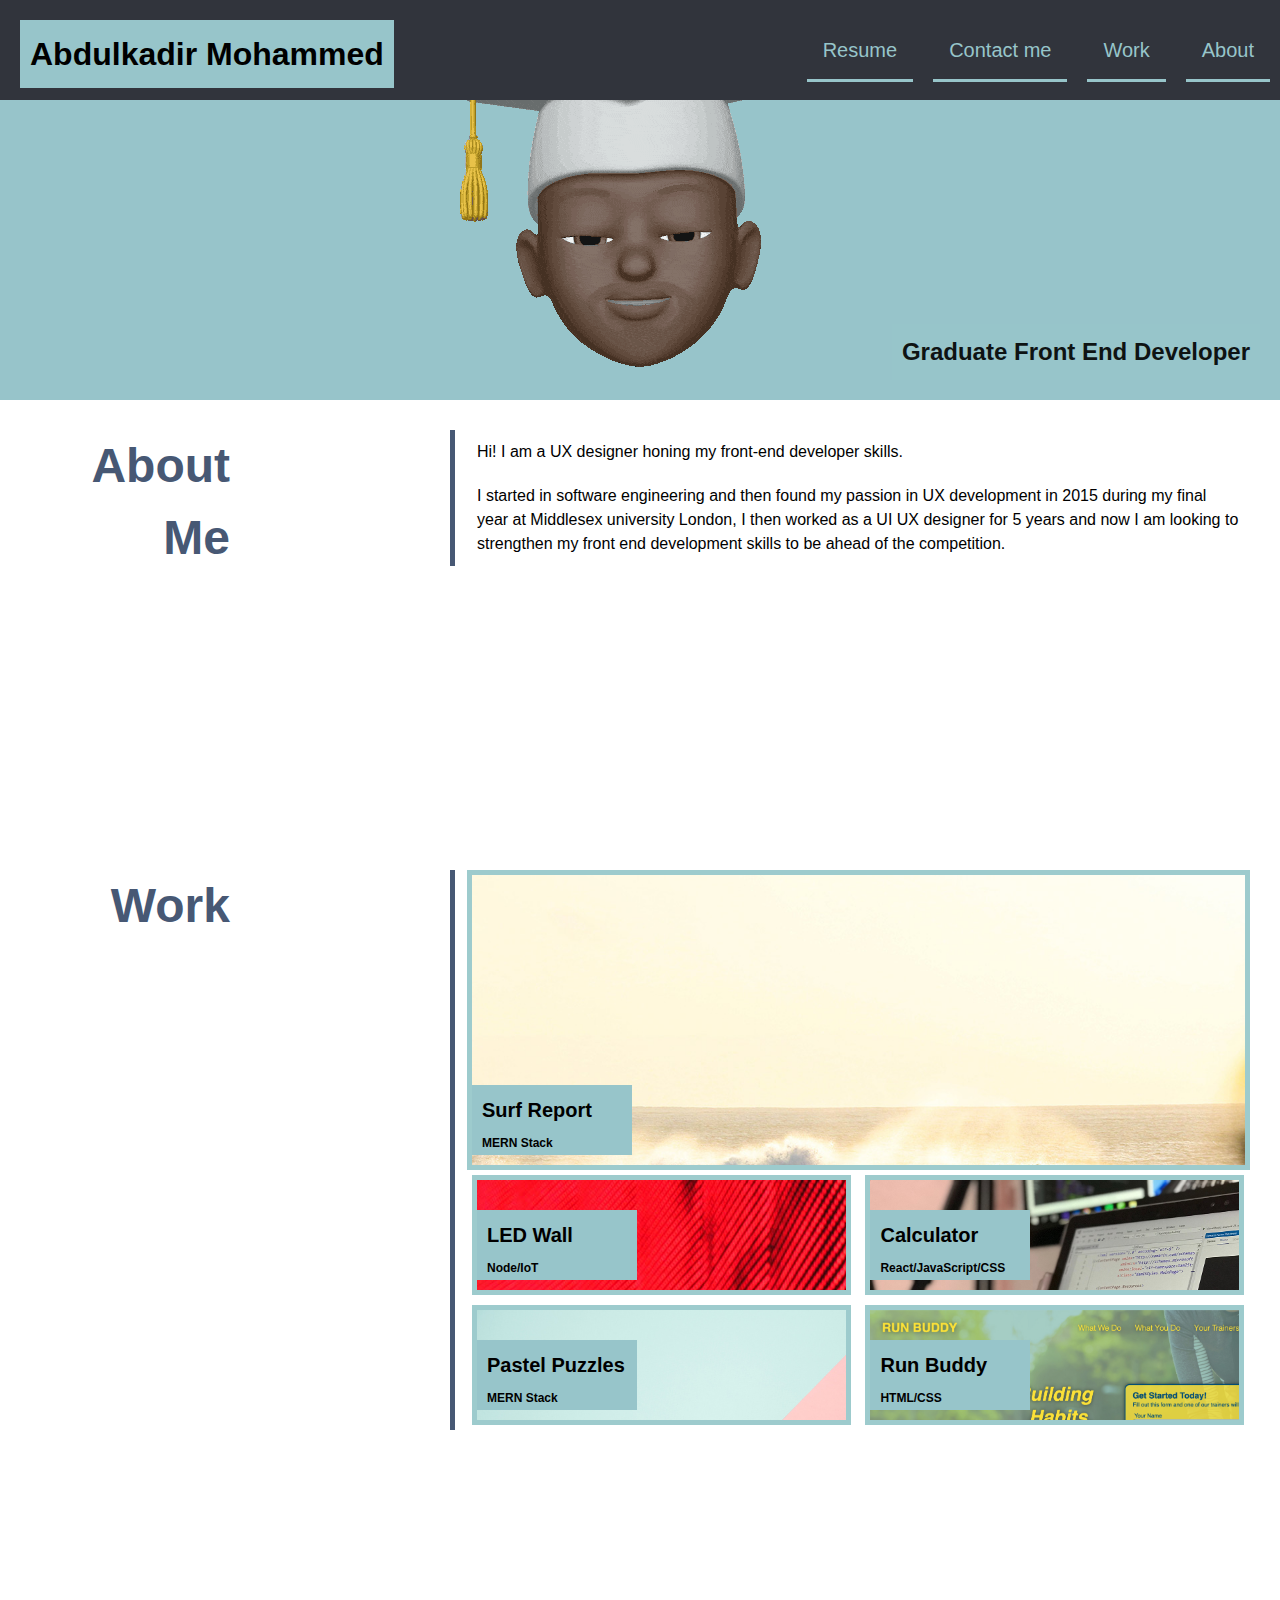
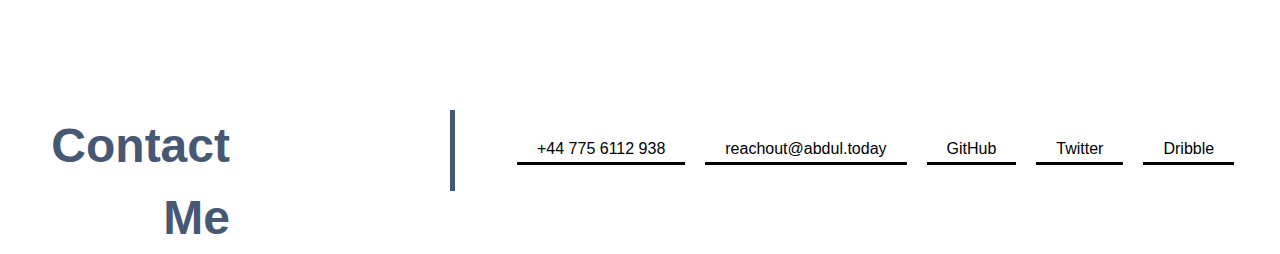
==== commit 1a1cb289: "Update index.html" ====
--- a/index.html
+++ b/index.html
@@ -49,9 +49,9 @@
             <h2 class="banner-tittle">Graduate Front End Developer</h2>
         </div>
     </section>
-    <!-------
+    <!--
 MAIN SECTION
-------->
+    -->
     <main class="page-wrapper">
         <!-- about me -->
         <section class="page-section" id="about-me">
@@ -62,7 +62,6 @@
                         Hi! I am a UX designer honing my front-end developer skills.
                     </p>
                     <p>
-                        RE-USEABLE PAGE
                         I started in software engineering and then found my passion in UX development in 2015 during my final year at Middlesex university London, I then worked as a UI UX designer for 5 years and now I am looking to strengthen my front end development skills to be ahead of the competition.
 
 
@@ -80,10 +79,10 @@
                 <div class="primary-section">
                     <a href="https://productresearcher.github.io/module-one-challenge/">
                         <div class="item2">
-                            <!-- Image linked in CSS tag-->
+                            <!-- Image linked in CSS tag -->
                             <h2 class="project-tittle">
                                 Surf Report
-                                <br />
+                                <br>
                                 <span class="project-caption">
                                     MERN Stack
                                 </span>
@@ -92,10 +91,10 @@
                     </a>
                     <a href="https://productresearcher.github.io/module-two-challenge-portfolio/">
                         <div class="item">
-                            <!-- Image linked in CSS tag-->
+                            <!-- Image linked in CSS tag -->
                             <h2 class="project-tittle">
                                 LED Wall
-                                <br />
+                                <br>
                                 <span class="project-caption">
                                     Node/IoT
                                 </span>
@@ -106,7 +105,7 @@
                         <!-- Image linked in CSS tag-->
                         <h2 class="project-tittle">
                             Calculator
-                            <br />
+                            <br>
                             <span class="project-caption">
                                 React/JavaScript/CSS
                             </span>
@@ -117,7 +116,7 @@
                         <!-- Image linked in CSS tag-->
                         <h2 class="project-tittle">
                             Pastel Puzzles
-                            <br />
+                            <br>
                             <span class="project-caption">
                                 MERN Stack
                             </span>
@@ -127,7 +126,7 @@
                         <!-- Image linked in CSS tag-->
                         <h2 class="project-tittle">
                             Run Buddy
-                            <br />
+                            <br>
                             <span class="project-caption">
                                 HTML/CSS
                             </span>
